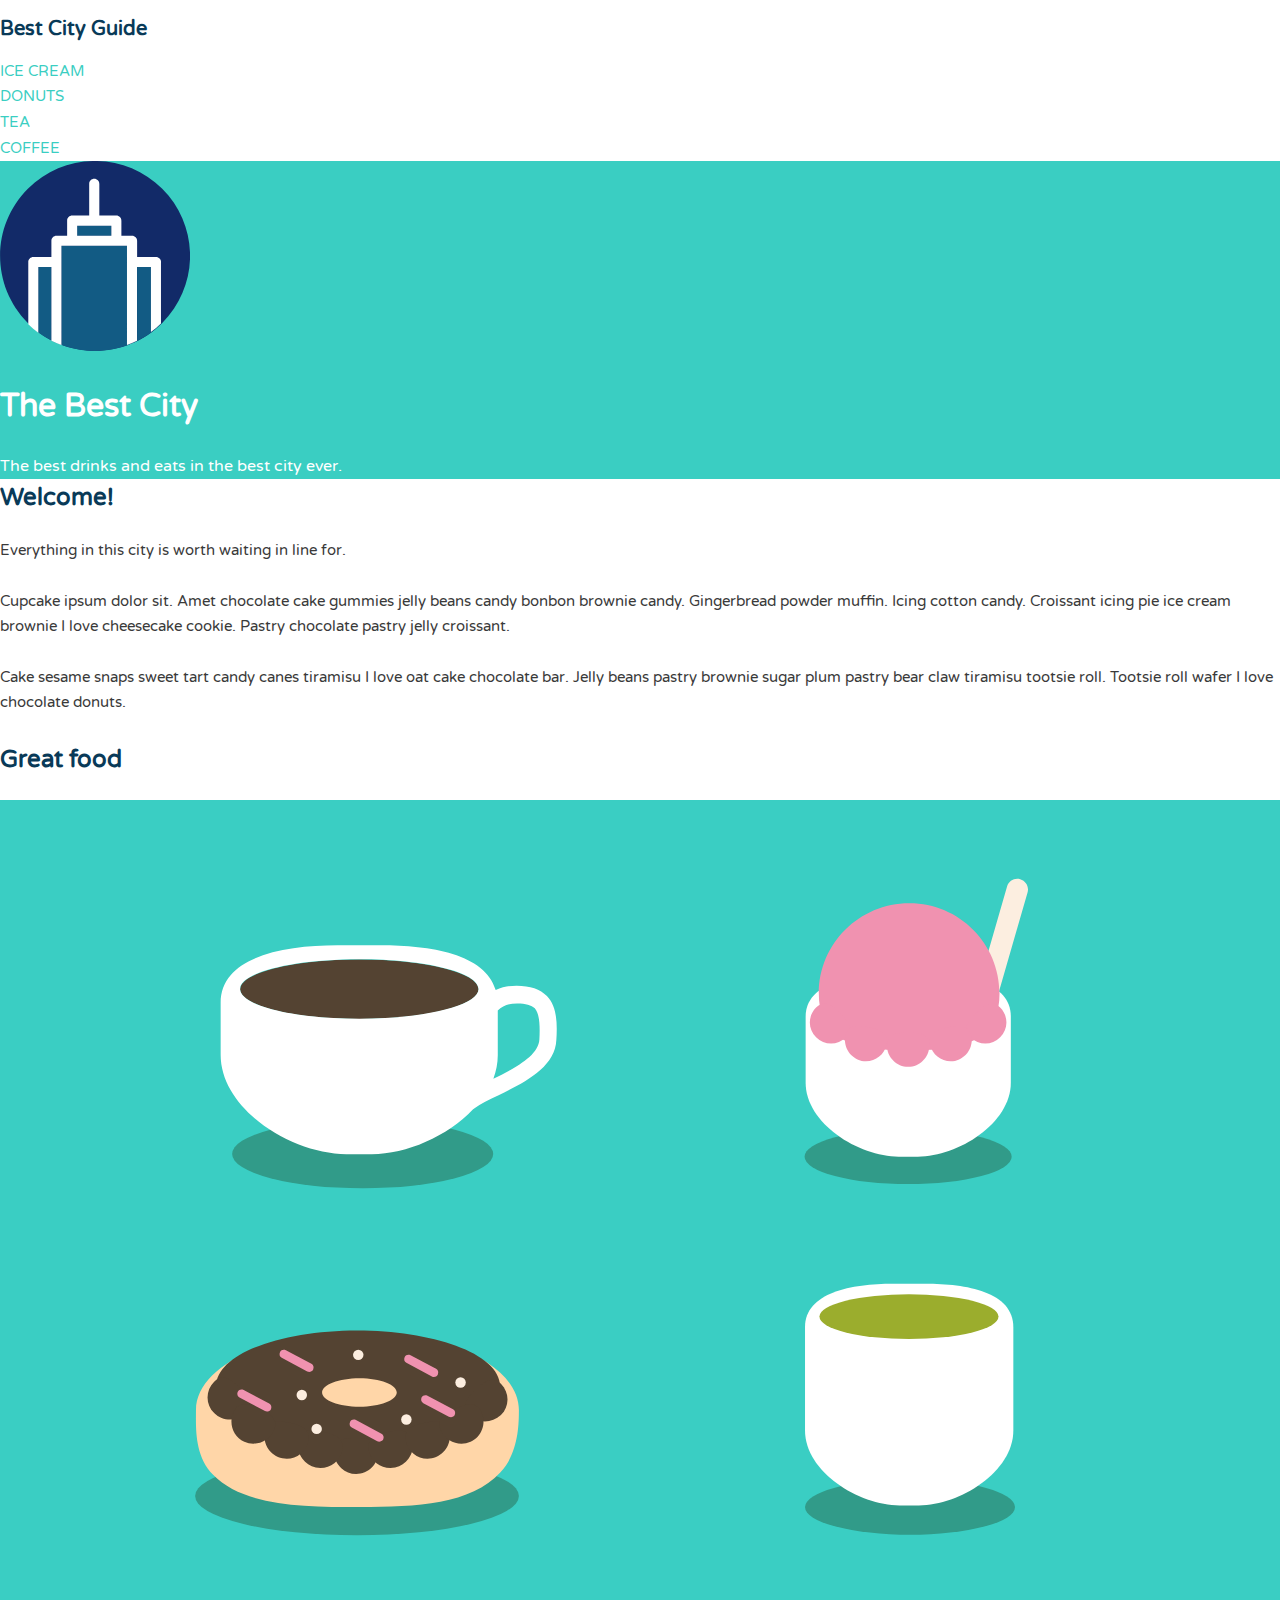
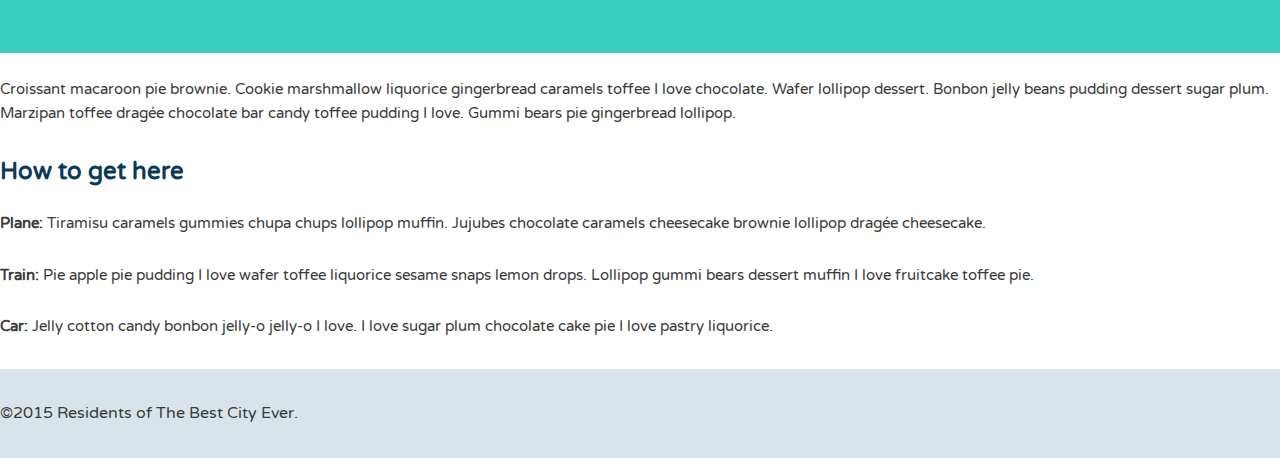
==== city-guide-project/index.html @ e249a154 "initial commit of best city assignment" ====
<!DOCTYPE html>
<html>
<head>
	<meta name="viewport" content="width=device-width, initial-scale=1.0">
	<title>Best City Guide</title>
	<link href='https://fonts.googleapis.com/css?family=Varela+Round' rel='stylesheet' type='text/css'>
	<link rel="stylesheet" href="css/normalize.css">
	<link rel="stylesheet" href="css/style.css">
</head>
<body>
	
	<header class="main-header">
		<h1 class="name"><a href="#">Best City Guide</a></h1>
		<ul class="main-nav">
			<li><a href="#">ice cream</a></li>
			<li><a href="#">donuts</a></li>
			<li><a href="#">tea</a></li>
			<li><a href="#">coffee</a></li>
		</ul>
	</header><!--/.main-header-->   

	<div class="banner">
		<img class="logo" src="img/city-logo.svg" alt="City">
		<h1 class="headline">The Best City</h1>
		<span class="tagline">The best drinks and eats in the best city ever.</span>
	</div><!--/.banner-->
	
	<div class="secondary col">
		<h2>Welcome!</h2>
		<p>Everything in this city is worth waiting in line for.</p>
		<p>Cupcake ipsum dolor sit. Amet chocolate cake gummies jelly beans candy bonbon brownie candy. Gingerbread powder muffin. Icing cotton candy. Croissant icing pie ice cream brownie I love cheesecake cookie. Pastry chocolate pastry jelly croissant.</p>
		<p>Cake sesame snaps sweet tart candy canes tiramisu I love oat cake chocolate bar. Jelly beans pastry brownie sugar plum pastry bear claw tiramisu tootsie roll. Tootsie roll wafer I love chocolate donuts.</p>
	</div><!--/.secondary-->
	
	<div class="primary col">
		<h2>Great food</h2>
		<img class="feat-img" src="img/treats.svg" alt="Drinks and eats">
		<p>Croissant macaroon pie brownie. Cookie marshmallow liquorice gingerbread caramels toffee I love chocolate. Wafer lollipop dessert. Bonbon jelly beans pudding dessert sugar plum. Marzipan toffee drag&#233;e chocolate bar candy toffee pudding I love. Gummi bears pie gingerbread lollipop.</p>
	</div><!--/.primary-->
	
	<div class="tertiary col">
		<h2>How to get here</h2>
		<p><strong>Plane: </strong>Tiramisu caramels gummies chupa chups lollipop muffin. Jujubes chocolate caramels cheesecake brownie lollipop drag&#233;e cheesecake.</p>
		<p><strong>Train: </strong>Pie apple pie pudding I love wafer toffee liquorice sesame snaps lemon drops. Lollipop gummi bears dessert muffin I love fruitcake toffee pie.</p>
		<p><strong>Car: </strong>Jelly cotton candy bonbon jelly-o jelly-o I love. I love sugar plum chocolate cake pie I love pastry liquorice.</p>
	</div><!--/.tertiary-->	

	<footer class="main-footer">
		<span>&copy;2015 Residents of The Best City Ever.</span>
	</footer>
	
</body>
</html>
---- city-guide-project/css/style.css ----
/* ================================= 
  Base Element Styles
==================================== */

* {
	box-sizing: border-box;
}

body {
	font-family: 'Varela Round', sans-serif;
	line-height: 1.6;
	color: #3a3a3a;
}

p {
	font-size: .95em;
	margin-bottom: 1.8em;
}

h2,
h3,
a {
	color: #093a58;
}

h2,
h3 {
	margin-top: 0;
}

a {
	text-decoration: none;
}

img {
	max-width: 100%;
}

/* ================================= 
  Base Layout Styles
==================================== */

/* ---- Navigation ---- */

.name {
	font-size: 1.25em;
}

.name a,
.main-nav a {
	text-align: center;
}

.main-nav a {
	font-size: .95em;
	color: #3acec2;
	text-transform: uppercase;
}

.main-nav a:hover {
	color: #093a58;
}

/* ---- Layout Containers ---- */

.banner {
	color: #fff;
	background: #3acec2;
}

.main-footer {
	background: #d9e4ea;
	padding: 2em 0;
	margin-top: 30px;
}

/* ---- Page Elements ---- */

.logo {
	width: 190px;
}

/* ================================= 
  Media Queries
==================================== */

@media (min-width: 769px) {



	/* ---- Float clearfix ---- */

	.clearfix::after {
		content: " ";
		display: table;
		clear: both;
	}

}
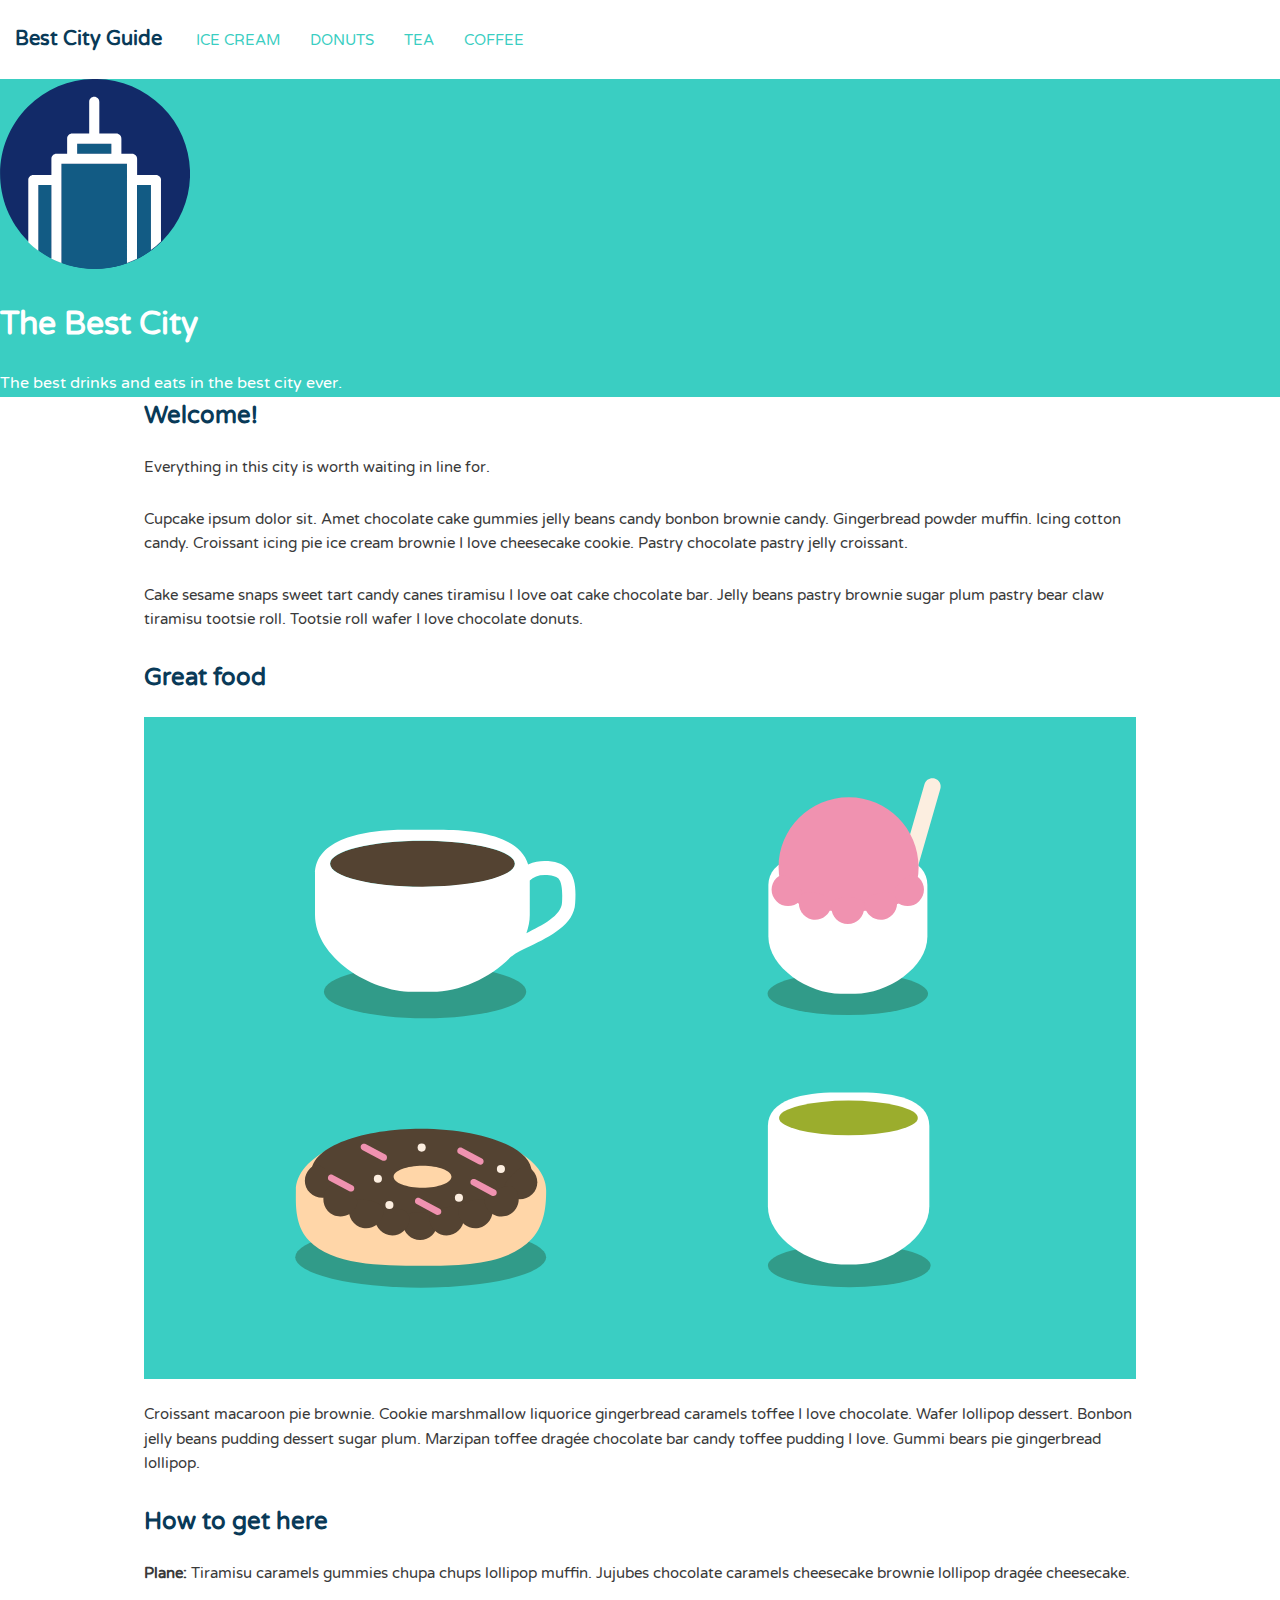
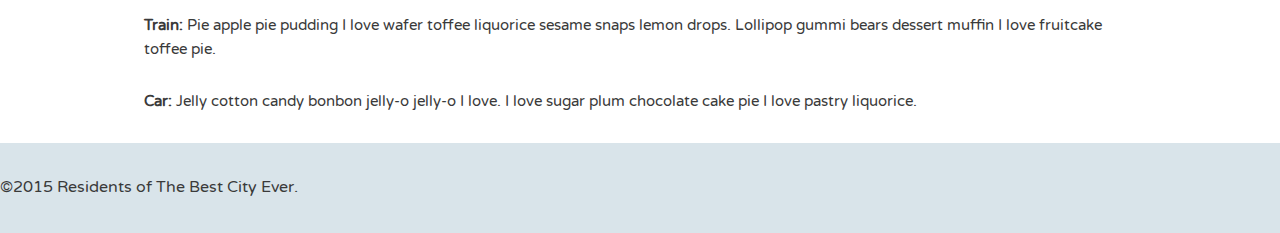
==== commit a07de704: "add container styles" ====
--- a/city-guide-project/index.html
+++ b/city-guide-project/index.html
@@ -25,25 +25,28 @@
 		<span class="tagline">The best drinks and eats in the best city ever.</span>
 	</div><!--/.banner-->
 	
-	<div class="secondary col">
-		<h2>Welcome!</h2>
-		<p>Everything in this city is worth waiting in line for.</p>
-		<p>Cupcake ipsum dolor sit. Amet chocolate cake gummies jelly beans candy bonbon brownie candy. Gingerbread powder muffin. Icing cotton candy. Croissant icing pie ice cream brownie I love cheesecake cookie. Pastry chocolate pastry jelly croissant.</p>
-		<p>Cake sesame snaps sweet tart candy canes tiramisu I love oat cake chocolate bar. Jelly beans pastry brownie sugar plum pastry bear claw tiramisu tootsie roll. Tootsie roll wafer I love chocolate donuts.</p>
-	</div><!--/.secondary-->
-	
-	<div class="primary col">
-		<h2>Great food</h2>
-		<img class="feat-img" src="img/treats.svg" alt="Drinks and eats">
-		<p>Croissant macaroon pie brownie. Cookie marshmallow liquorice gingerbread caramels toffee I love chocolate. Wafer lollipop dessert. Bonbon jelly beans pudding dessert sugar plum. Marzipan toffee drag&#233;e chocolate bar candy toffee pudding I love. Gummi bears pie gingerbread lollipop.</p>
-	</div><!--/.primary-->
-	
-	<div class="tertiary col">
-		<h2>How to get here</h2>
-		<p><strong>Plane: </strong>Tiramisu caramels gummies chupa chups lollipop muffin. Jujubes chocolate caramels cheesecake brownie lollipop drag&#233;e cheesecake.</p>
-		<p><strong>Train: </strong>Pie apple pie pudding I love wafer toffee liquorice sesame snaps lemon drops. Lollipop gummi bears dessert muffin I love fruitcake toffee pie.</p>
-		<p><strong>Car: </strong>Jelly cotton candy bonbon jelly-o jelly-o I love. I love sugar plum chocolate cake pie I love pastry liquorice.</p>
-	</div><!--/.tertiary-->	
+	<div class="container"><!-- main container -->
+		
+		<div class="secondary col">
+			<h2>Welcome!</h2>
+			<p>Everything in this city is worth waiting in line for.</p>
+			<p>Cupcake ipsum dolor sit. Amet chocolate cake gummies jelly beans candy bonbon brownie candy. Gingerbread powder muffin. Icing cotton candy. Croissant icing pie ice cream brownie I love cheesecake cookie. Pastry chocolate pastry jelly croissant.</p>
+			<p>Cake sesame snaps sweet tart candy canes tiramisu I love oat cake chocolate bar. Jelly beans pastry brownie sugar plum pastry bear claw tiramisu tootsie roll. Tootsie roll wafer I love chocolate donuts.</p>
+		</div><!--/.secondary-->
+		
+		<div class="primary col">
+			<h2>Great food</h2>
+			<img class="feat-img" src="img/treats.svg" alt="Drinks and eats">
+			<p>Croissant macaroon pie brownie. Cookie marshmallow liquorice gingerbread caramels toffee I love chocolate. Wafer lollipop dessert. Bonbon jelly beans pudding dessert sugar plum. Marzipan toffee drag&#233;e chocolate bar candy toffee pudding I love. Gummi bears pie gingerbread lollipop.</p>
+		</div><!--/.primary-->
+		
+		<div class="tertiary col">
+			<h2>How to get here</h2>
+			<p><strong>Plane: </strong>Tiramisu caramels gummies chupa chups lollipop muffin. Jujubes chocolate caramels cheesecake brownie lollipop drag&#233;e cheesecake.</p>
+			<p><strong>Train: </strong>Pie apple pie pudding I love wafer toffee liquorice sesame snaps lemon drops. Lollipop gummi bears dessert muffin I love fruitcake toffee pie.</p>
+			<p><strong>Car: </strong>Jelly cotton candy bonbon jelly-o jelly-o I love. I love sugar plum chocolate cake pie I love pastry liquorice.</p>
+		</div><!--/.tertiary-->	
+	</div><!-- /.container -->
 
 	<footer class="main-footer">
 		<span>&copy;2015 Residents of The Best City Ever.</span>
--- a/city-guide-project/css/style.css
+++ b/city-guide-project/css/style.css
@@ -40,6 +40,13 @@
   Base Layout Styles
 ==================================== */
 
+/* ---- Containers ---- */
+
+.container {
+	padding-left: 1em;
+	padding-right: 1em;
+}
+
 /* ---- Navigation ---- */
 
 .name {
@@ -49,6 +56,8 @@
 .name a,
 .main-nav a {
 	text-align: center;
+	padding: 10px 15px;
+	display: block;
 }
 
 .main-nav a {
@@ -86,6 +95,21 @@
 
 @media (min-width: 769px) {
 
+	.container {
+		width: 80%;
+		max-width: 1150px;
+		margin: 0 auto; /* Center content within */
+	}
+
+	.name,
+	.main-nav,
+	.main-nav li {
+		display: inline-block;
+	}
+
+	.main-nav li {
+		margin-right: -4px;
+	}
 
 
 	/* ---- Float clearfix ---- */
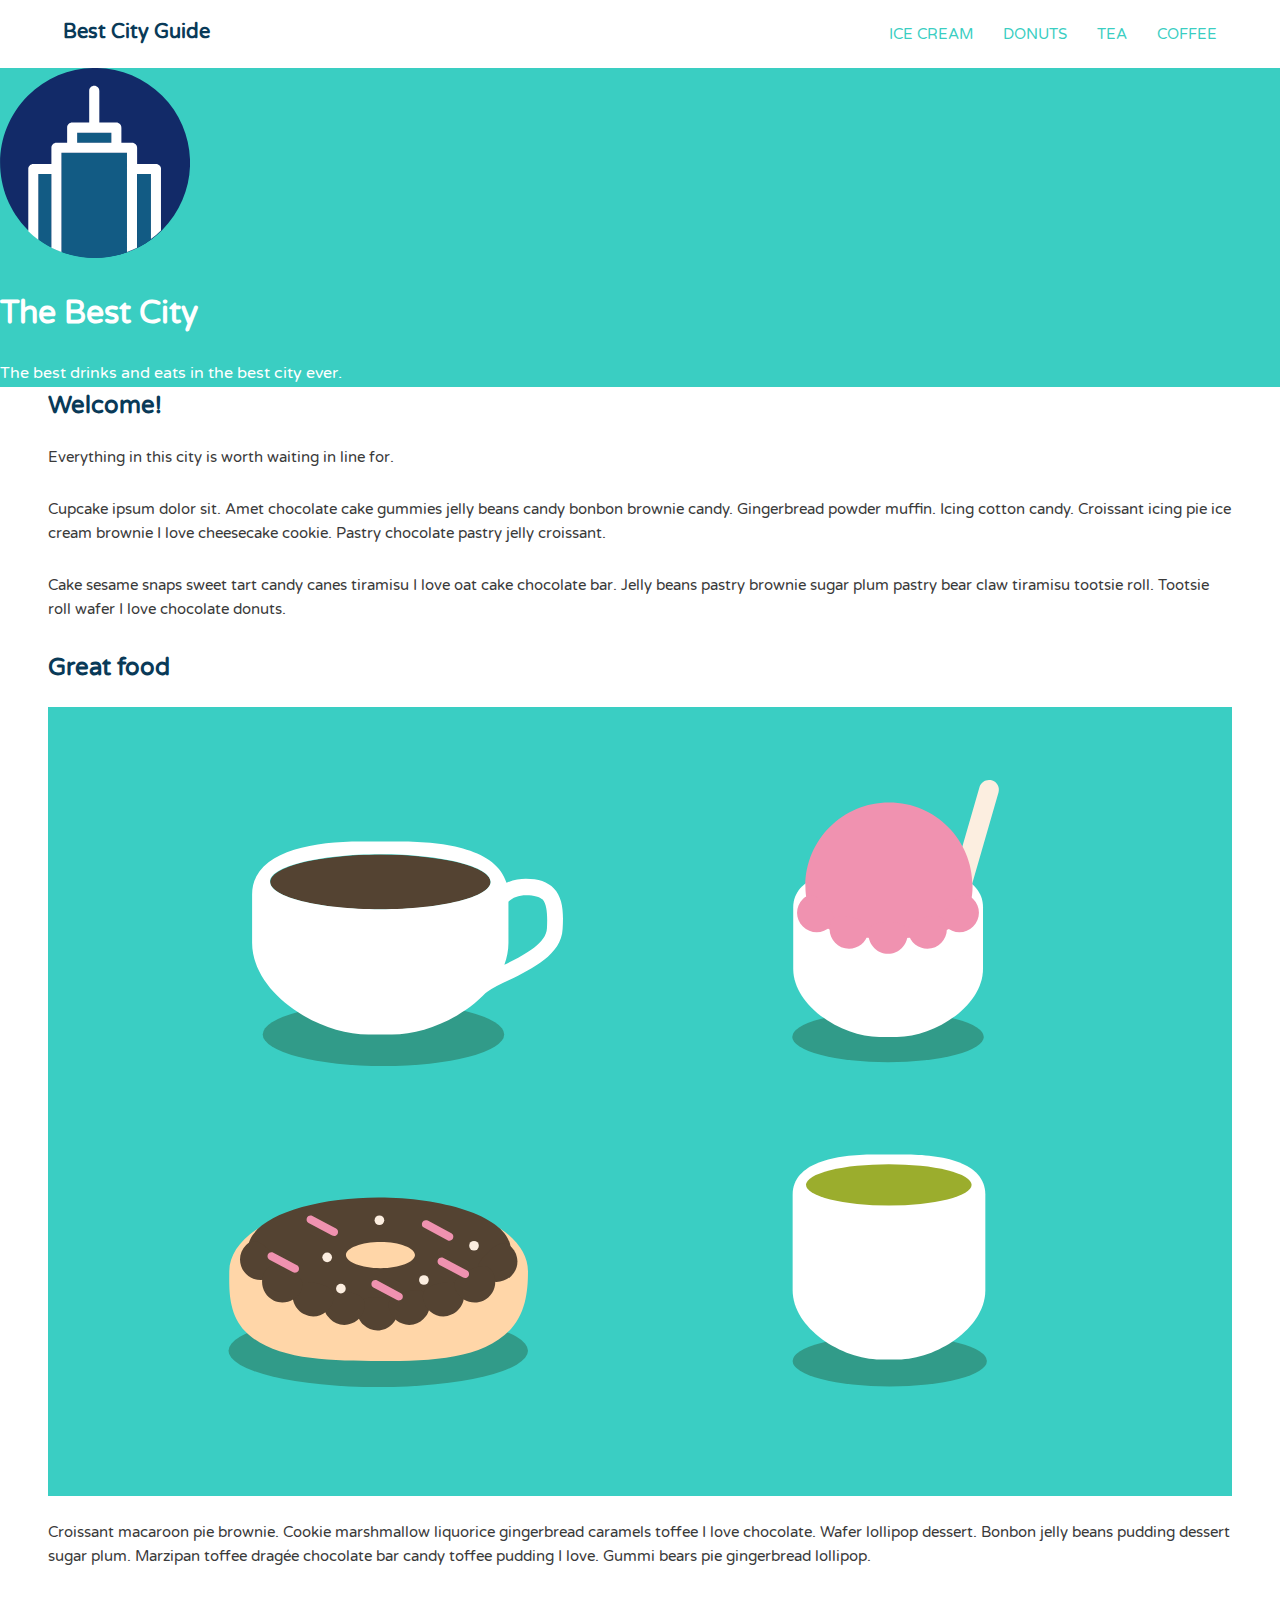
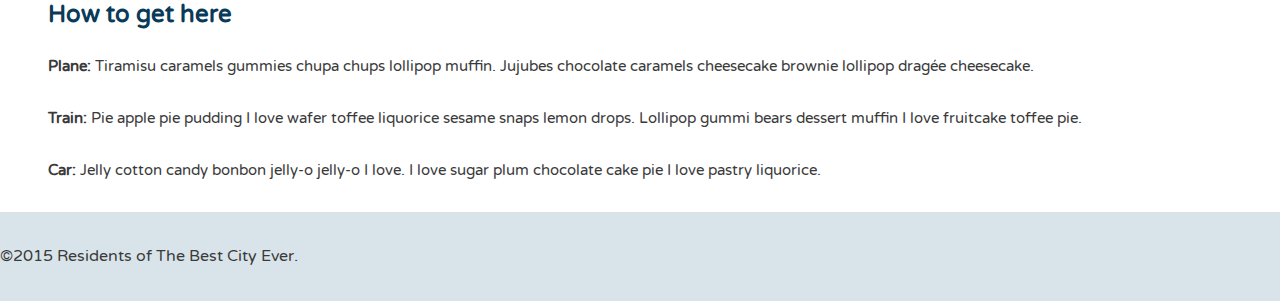
==== commit c59cc5f5: "update nav to use floats" ====
--- a/city-guide-project/index.html
+++ b/city-guide-project/index.html
@@ -9,7 +9,7 @@
 </head>
 <body>
 	
-	<header class="main-header">
+	<header class="main-header container clearfix">
 		<h1 class="name"><a href="#">Best City Guide</a></h1>
 		<ul class="main-nav">
 			<li><a href="#">ice cream</a></li>
@@ -24,7 +24,7 @@
 		<h1 class="headline">The Best City</h1>
 		<span class="tagline">The best drinks and eats in the best city ever.</span>
 	</div><!--/.banner-->
-	
+
 	<div class="container"><!-- main container -->
 		
 		<div class="secondary col">
--- a/city-guide-project/css/style.css
+++ b/city-guide-project/css/style.css
@@ -50,7 +50,15 @@
 /* ---- Navigation ---- */
 
 .name {
-	font-size: 1.25em;
+	font-size: 1.25em;	
+}
+
+.name,
+.main-nav,
+.main-nav li {
+	text-align: center;
+	margin-top: 6px;
+	margin-bottom: 6px;
 }
 
 .name a,
@@ -96,19 +104,20 @@
 @media (min-width: 769px) {
 
 	.container {
-		width: 80%;
-		max-width: 1150px;
+		width: 95%;
 		margin: 0 auto; /* Center content within */
 	}
 
-	.name,
-	.main-nav,
-	.main-nav li {
-		display: inline-block;
+	.name {
+		float: left;
+	}
+
+	.main-nav {
+		float: right;
 	}
 
 	.main-nav li {
-		margin-right: -4px;
+		float: left;
 	}
 
 
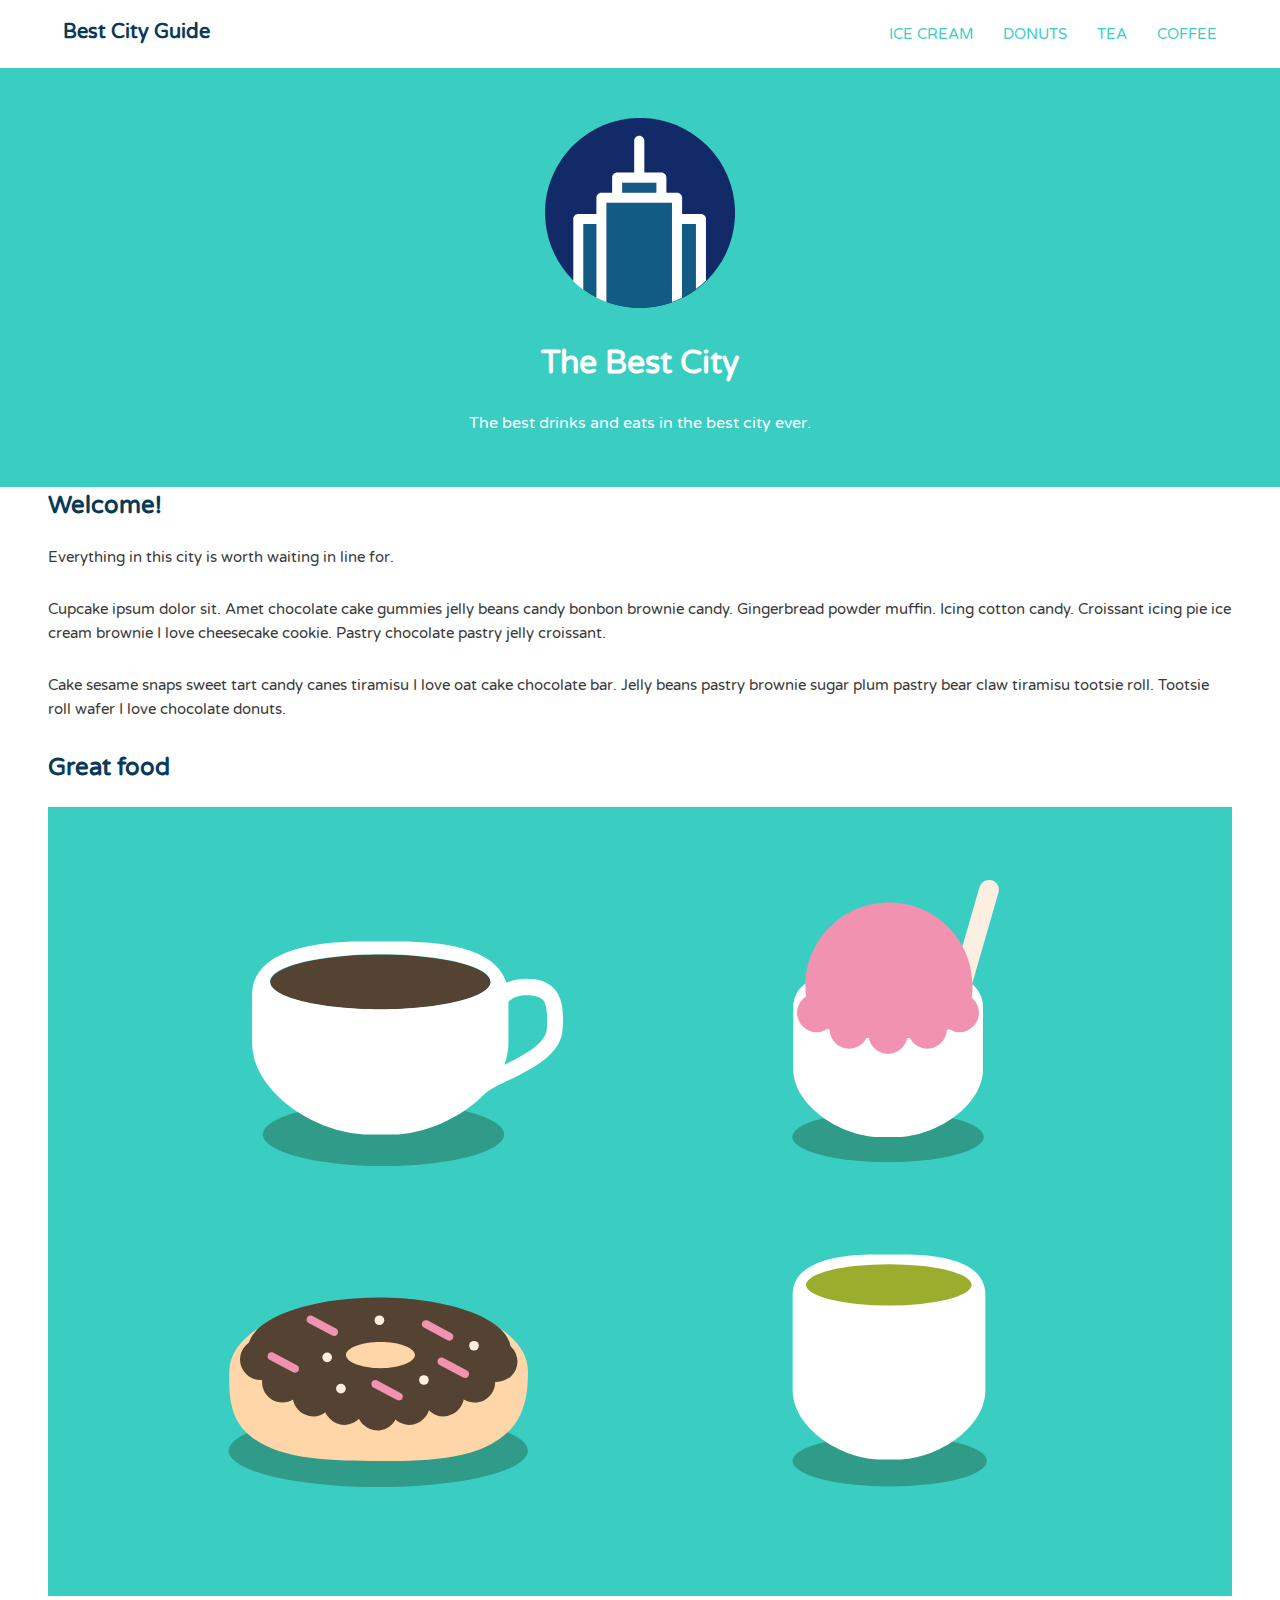
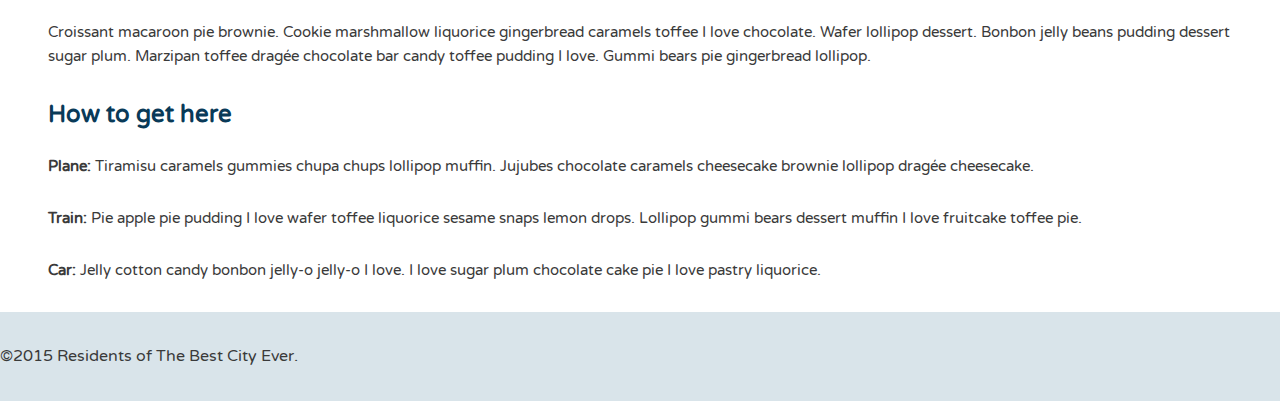
==== commit cc4e4f49: "move name and main-nav into their own container" ====
--- a/city-guide-project/index.html
+++ b/city-guide-project/index.html
@@ -9,14 +9,16 @@
 </head>
 <body>
 	
-	<header class="main-header container clearfix">
-		<h1 class="name"><a href="#">Best City Guide</a></h1>
-		<ul class="main-nav">
-			<li><a href="#">ice cream</a></li>
-			<li><a href="#">donuts</a></li>
-			<li><a href="#">tea</a></li>
-			<li><a href="#">coffee</a></li>
-		</ul>
+	<header class="main-header">
+		<div class="container clearfix">
+			<h1 class="name"><a href="#">Best City Guide</a></h1>
+			<ul class="main-nav">
+				<li><a href="#">ice cream</a></li>
+				<li><a href="#">donuts</a></li>
+				<li><a href="#">tea</a></li>
+				<li><a href="#">coffee</a></li>
+			</ul>
+		</div>
 	</header><!--/.main-header-->   
 
 	<div class="banner">
--- a/city-guide-project/css/style.css
+++ b/city-guide-project/css/style.css
@@ -81,6 +81,8 @@
 /* ---- Layout Containers ---- */
 
 .banner {
+	padding: 50px;
+	text-align: center;
 	color: #fff;
 	background: #3acec2;
 }
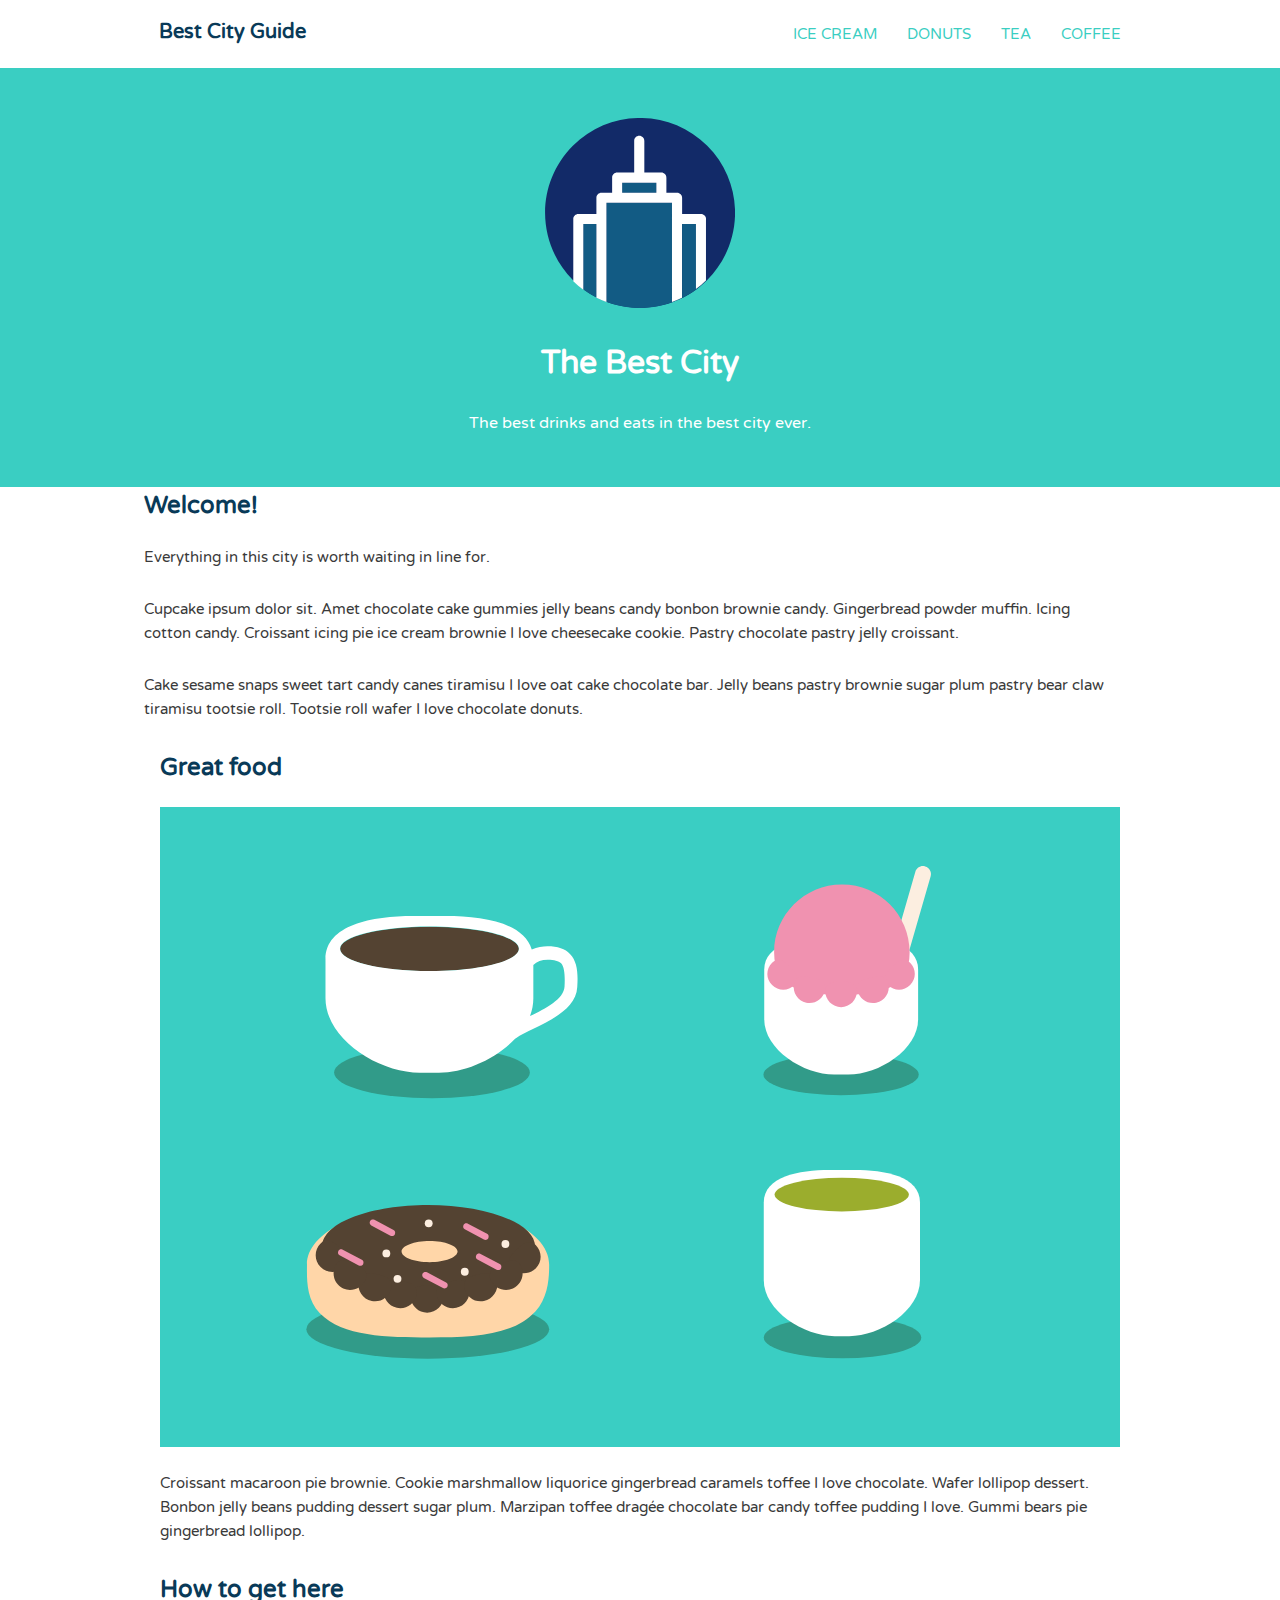
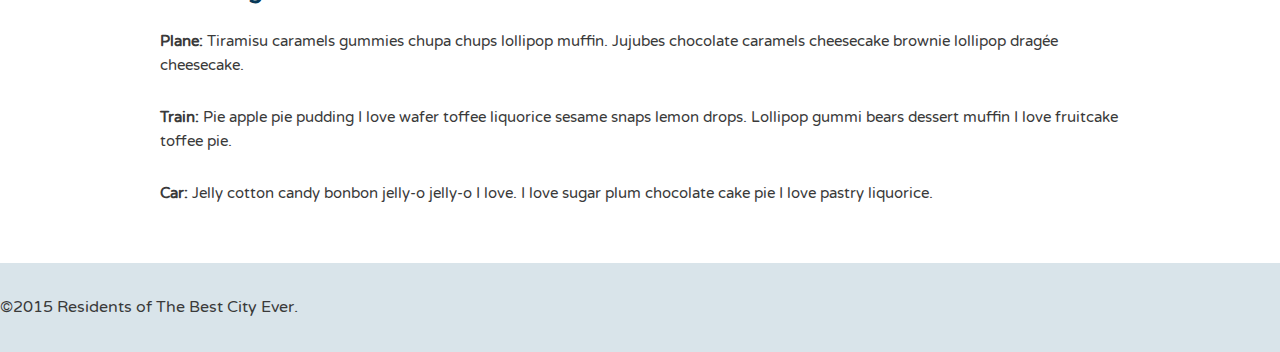
==== commit 84f72b73: "add .col styles. add clearfix to main container" ====
--- a/city-guide-project/index.html
+++ b/city-guide-project/index.html
@@ -27,7 +27,7 @@
 		<span class="tagline">The best drinks and eats in the best city ever.</span>
 	</div><!--/.banner-->
 
-	<div class="container"><!-- main container -->
+	<div class="container clearfix"><!-- main container -->
 		
 		<div class="secondary col">
 			<h2>Welcome!</h2>
--- a/city-guide-project/css/style.css
+++ b/city-guide-project/css/style.css
@@ -106,8 +106,22 @@
 @media (min-width: 769px) {
 
 	.container {
-		width: 95%;
+		width: 80%;
+		max-width: 1150px;
 		margin: 0 auto; /* Center content within */
+	}
+
+	.col {
+		float: left;
+		padding-right: 1em;
+	}
+
+	.col + .col {
+		padding-left: 1em;
+	}
+
+	.col::last-child {
+		padding-right: 0;
 	}
 
 	.name {
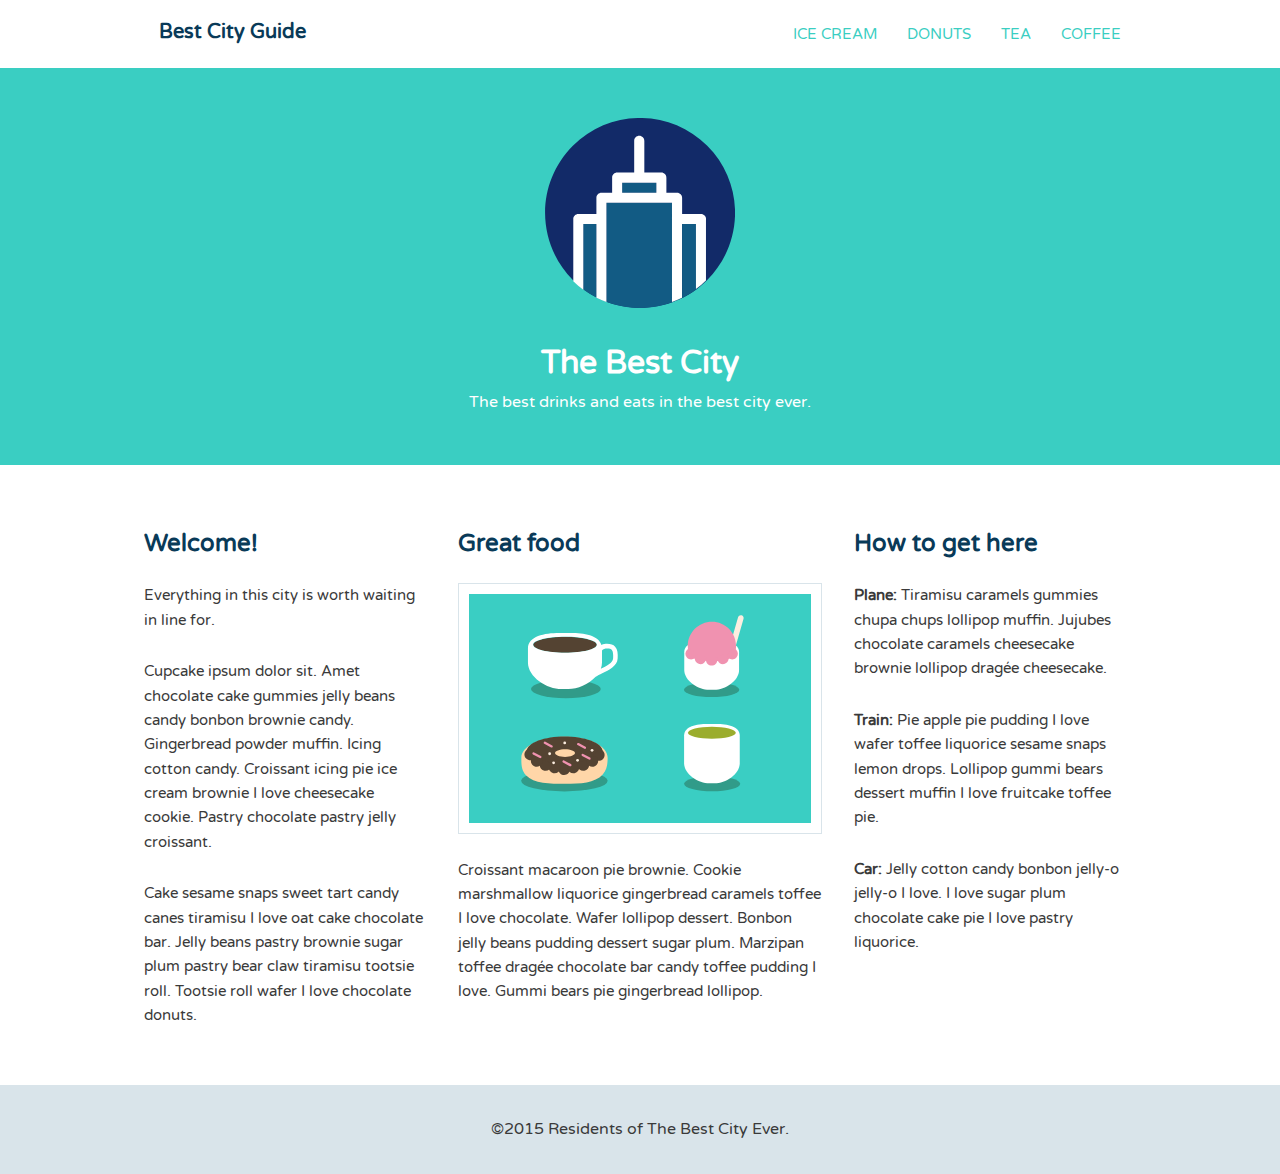
==== commit d67a2887: "add 3 column styles and other final styles" ====
--- a/city-guide-project/index.html
+++ b/city-guide-project/index.html
@@ -27,7 +27,7 @@
 		<span class="tagline">The best drinks and eats in the best city ever.</span>
 	</div><!--/.banner-->
 
-	<div class="container clearfix"><!-- main container -->
+	<div id="content" class="container clearfix"><!-- main container -->
 		
 		<div class="secondary col">
 			<h2>Welcome!</h2>
--- a/city-guide-project/css/style.css
+++ b/city-guide-project/css/style.css
@@ -85,9 +85,15 @@
 	text-align: center;
 	color: #fff;
 	background: #3acec2;
+	margin-bottom: 60px;
+}
+
+.headline {
+	margin-bottom: 0;
 }
 
 .main-footer {
+	text-align: center;
 	background: #d9e4ea;
 	padding: 2em 0;
 	margin-top: 30px;
@@ -103,14 +109,22 @@
   Media Queries
 ==================================== */
 
+
+@media (min-width: 600px) and (max-width: 769px) {
+	.primary,
+	.secondary {
+		width: 50%;
+	}
+
+	.tertiary {
+		clear: both;
+		width: 100%;
+	}
+}
+
 @media (min-width: 769px) {
 
-	.container {
-		width: 80%;
-		max-width: 1150px;
-		margin: 0 auto; /* Center content within */
-	}
-
+	/* Padding is for the gutters */
 	.col {
 		float: left;
 		padding-right: 1em;
@@ -121,7 +135,16 @@
 	}
 
 	.col::last-child {
+		/* Remove right padding from last col */
 		padding-right: 0;
+	}
+
+	.primary {
+		width: 50%;
+	}
+
+	.secondary {
+		width: 50%;
 	}
 
 	.name {
@@ -136,6 +159,10 @@
 		float: left;
 	}
 
+	.feat-img {
+		padding: 10px;
+		border: solid 1px #d9e4ea;
+	}
 
 	/* ---- Float clearfix ---- */
 
@@ -144,5 +171,26 @@
 		display: table;
 		clear: both;
 	}
+}
 
+@media (min-width: 1025px) {
+	
+	.container {
+		width: 80%;
+		max-width: 1150px;
+		margin: 0 auto; /* Center content within */
+	}
+
+	.primary {
+		width: 40%;
+	}
+
+	.secondary {
+		width: 30%;
+
+	}
+
+	.tertiary {
+		width: 30%;
+	}
 }